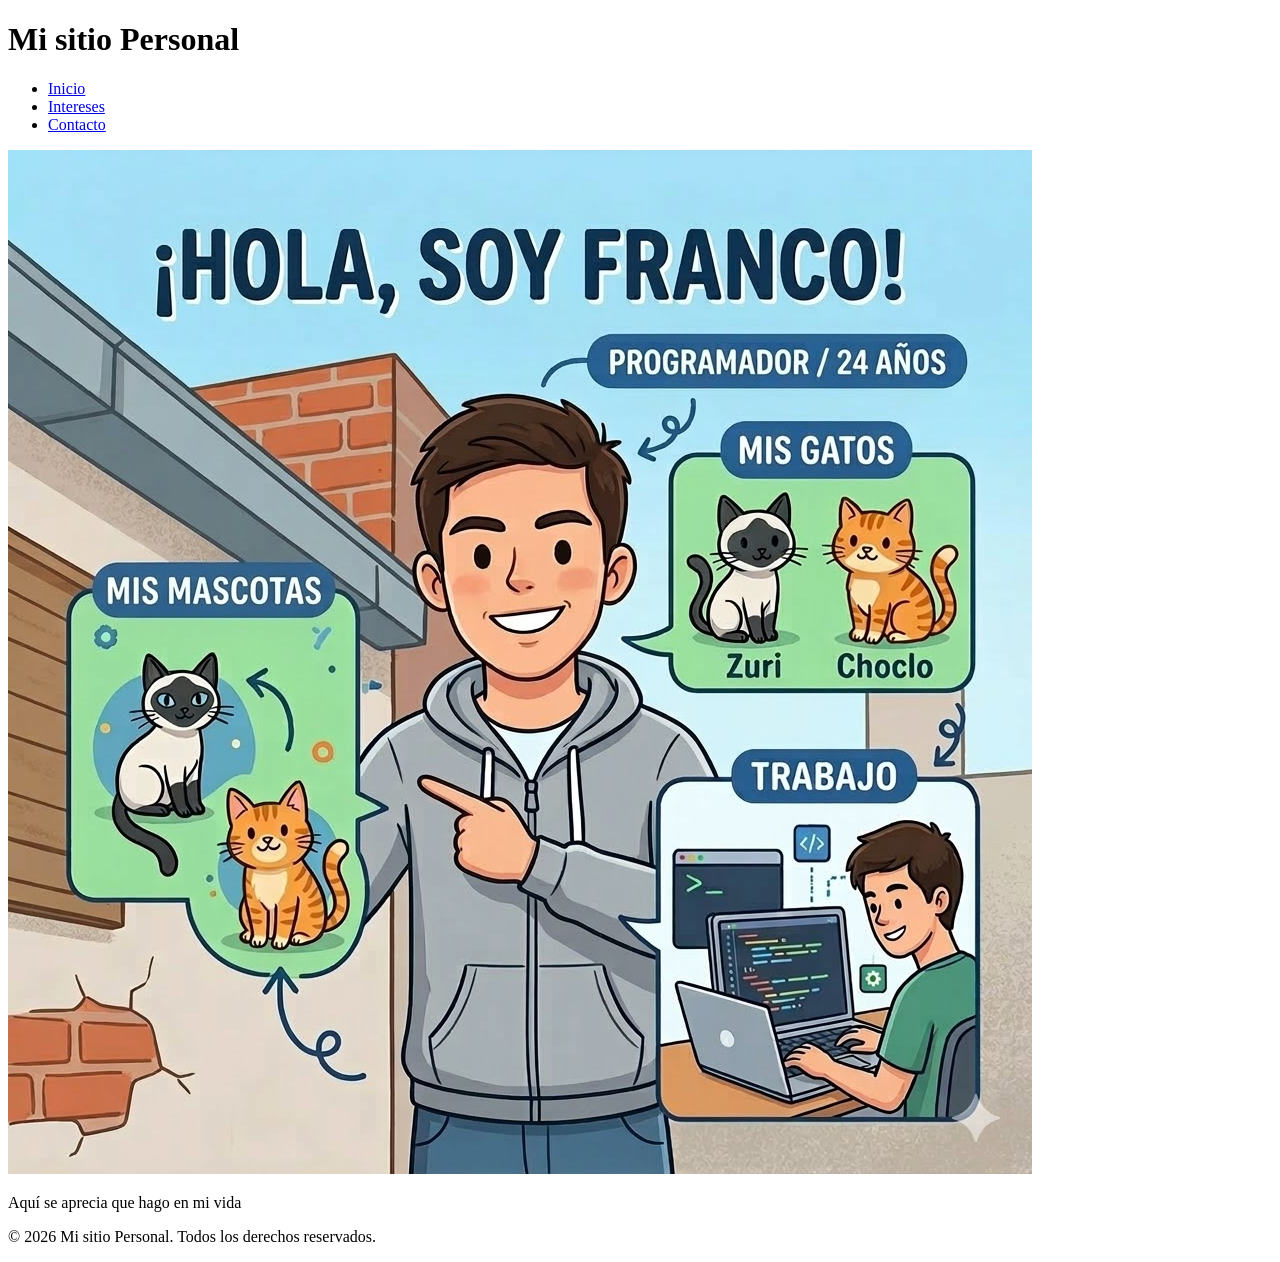
==== index.html @ 7357800f "first commit" ====
<!doctype html>
<html lang="en">
  <head>
    <meta charset="UTF-8" />
    <meta name="viewport" content="width=device-width, initial-scale=1.0" />
    <title>Mi ultimo sitio web</title>
  </head>
  <body>
    <header>
      <h1>Mi sitio Personal</h1>
      <nav>
        <ul>
          <li><a href="index.html">Inicio</a></li>
          <li><a href="intereses.html">Intereses</a></li>
          <li><a href="contacto.html">Contacto</a></li>
        </ul>
      </nav>
    </header>
    <main>
      <img src="imgs/unnamed.jpg" alt="Infografía Franco Gutierrez" />
      <p>Aquí se aprecia que hago en mi vida</p>
    </main>
    <footer>
      <p>&copy; 2026 Mi sitio Personal. Todos los derechos reservados.</p>
    </footer>
  </body>
</html>
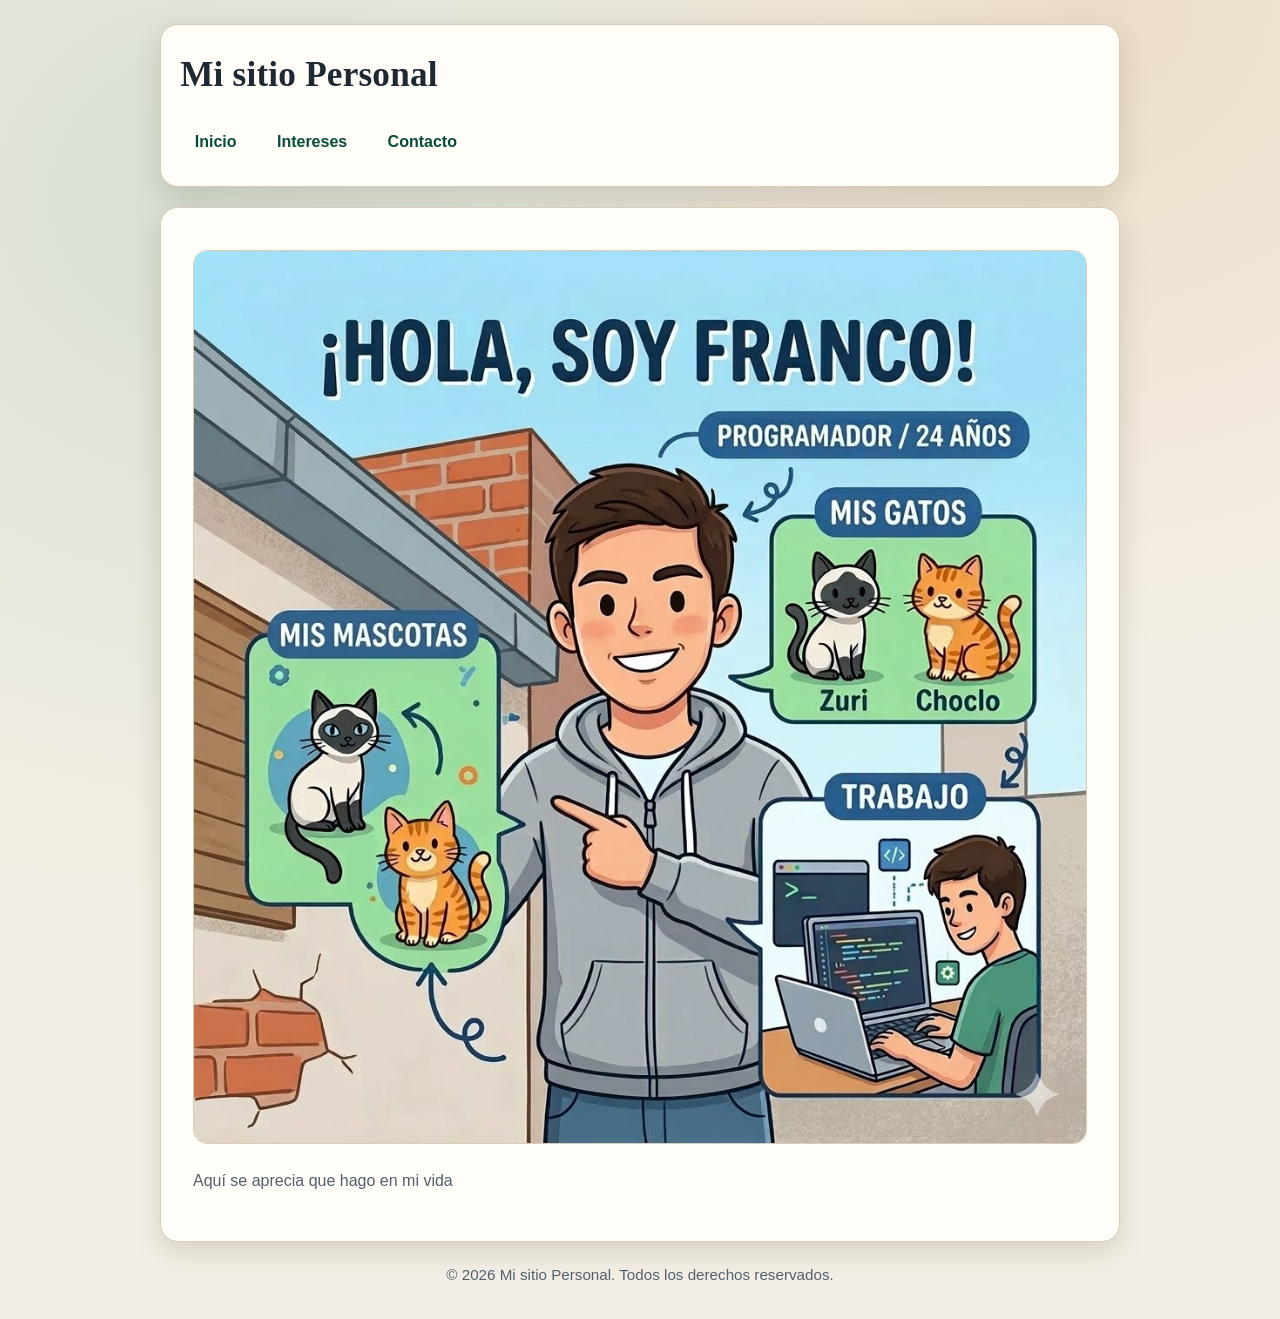
==== commit 8eaef055: "Agregar enlace a archivo de estilos CSS en las páginas contacto, index e intereses" ====
--- a/index.html
+++ b/index.html
@@ -4,6 +4,7 @@
     <meta charset="UTF-8" />
     <meta name="viewport" content="width=device-width, initial-scale=1.0" />
     <title>Mi ultimo sitio web</title>
+    <link rel="stylesheet" href="styles.css" />
   </head>
   <body>
     <header>
--- a/styles.css
+++ b/styles.css
@@ -0,0 +1,147 @@
+:root {
+  --bg: #f4efe6;
+  --bg-accent: #e8dbc8;
+  --surface: #fffdf8;
+  --text: #1f2933;
+  --muted: #52606d;
+  --primary: #0b6e4f;
+  --primary-dark: #084c39;
+  --border: #d9cdb9;
+  --shadow: 0 10px 28px rgba(48, 34, 15, 0.15);
+}
+
+* {
+  box-sizing: border-box;
+}
+
+body {
+  margin: 0;
+  font-family: 'Trebuchet MS', 'Gill Sans', sans-serif;
+  color: var(--text);
+  background:
+    radial-gradient(circle at 15% 15%, rgba(11, 110, 79, 0.12), transparent 45%),
+    radial-gradient(circle at 85% 0%, rgba(201, 146, 74, 0.2), transparent 38%), var(--bg);
+  line-height: 1.6;
+}
+
+header,
+main,
+footer {
+  width: min(960px, 92vw);
+  margin: 0 auto;
+}
+
+header {
+  margin-top: 1.5rem;
+  background: var(--surface);
+  border: 1px solid var(--border);
+  border-radius: 18px;
+  box-shadow: var(--shadow);
+  padding: 1.4rem 1.2rem;
+}
+
+h1,
+h2 {
+  font-family: Georgia, 'Times New Roman', serif;
+  margin: 0;
+  letter-spacing: 0.2px;
+}
+
+h1 {
+  font-size: clamp(1.7rem, 2.8vw, 2.2rem);
+}
+
+h2 {
+  margin-bottom: 1rem;
+  font-size: clamp(1.4rem, 2.2vw, 1.8rem);
+}
+
+nav ul {
+  list-style: none;
+  display: flex;
+  gap: 0.7rem;
+  padding: 0;
+  margin: 1rem 0 0;
+  flex-wrap: wrap;
+}
+
+nav a {
+  display: inline-block;
+  text-decoration: none;
+  color: var(--primary-dark);
+  font-weight: 700;
+  padding: 0.5rem 0.85rem;
+  border-radius: 999px;
+  border: 1px solid transparent;
+  transition:
+    background-color 0.2s ease,
+    color 0.2s ease,
+    border-color 0.2s ease;
+}
+
+nav a:hover,
+nav a:focus-visible {
+  background-color: rgba(11, 110, 79, 0.13);
+  border-color: rgba(11, 110, 79, 0.4);
+  outline: none;
+}
+
+main {
+  margin-top: 1.3rem;
+  margin-bottom: 1.3rem;
+  background: var(--surface);
+  border: 1px solid var(--border);
+  border-radius: 18px;
+  box-shadow: var(--shadow);
+  padding: clamp(1rem, 3vw, 2rem);
+}
+
+p,
+li {
+  color: var(--muted);
+}
+
+a {
+  color: var(--primary);
+}
+
+a:hover {
+  color: var(--primary-dark);
+}
+
+img {
+  max-width: 100%;
+  height: auto;
+  border-radius: 14px;
+  border: 1px solid var(--border);
+}
+
+main > img {
+  margin-top: 0.6rem;
+}
+
+#gato_bostero {
+  margin-top: 1rem;
+}
+
+footer {
+  margin-bottom: 2rem;
+  text-align: center;
+  font-size: 0.95rem;
+  color: var(--muted);
+}
+
+@media (max-width: 640px) {
+  header {
+    margin-top: 1rem;
+  }
+
+  nav ul {
+    gap: 0.5rem;
+  }
+
+  nav a {
+    font-size: 0.95rem;
+    padding: 0.45rem 0.7rem;
+  }
+}
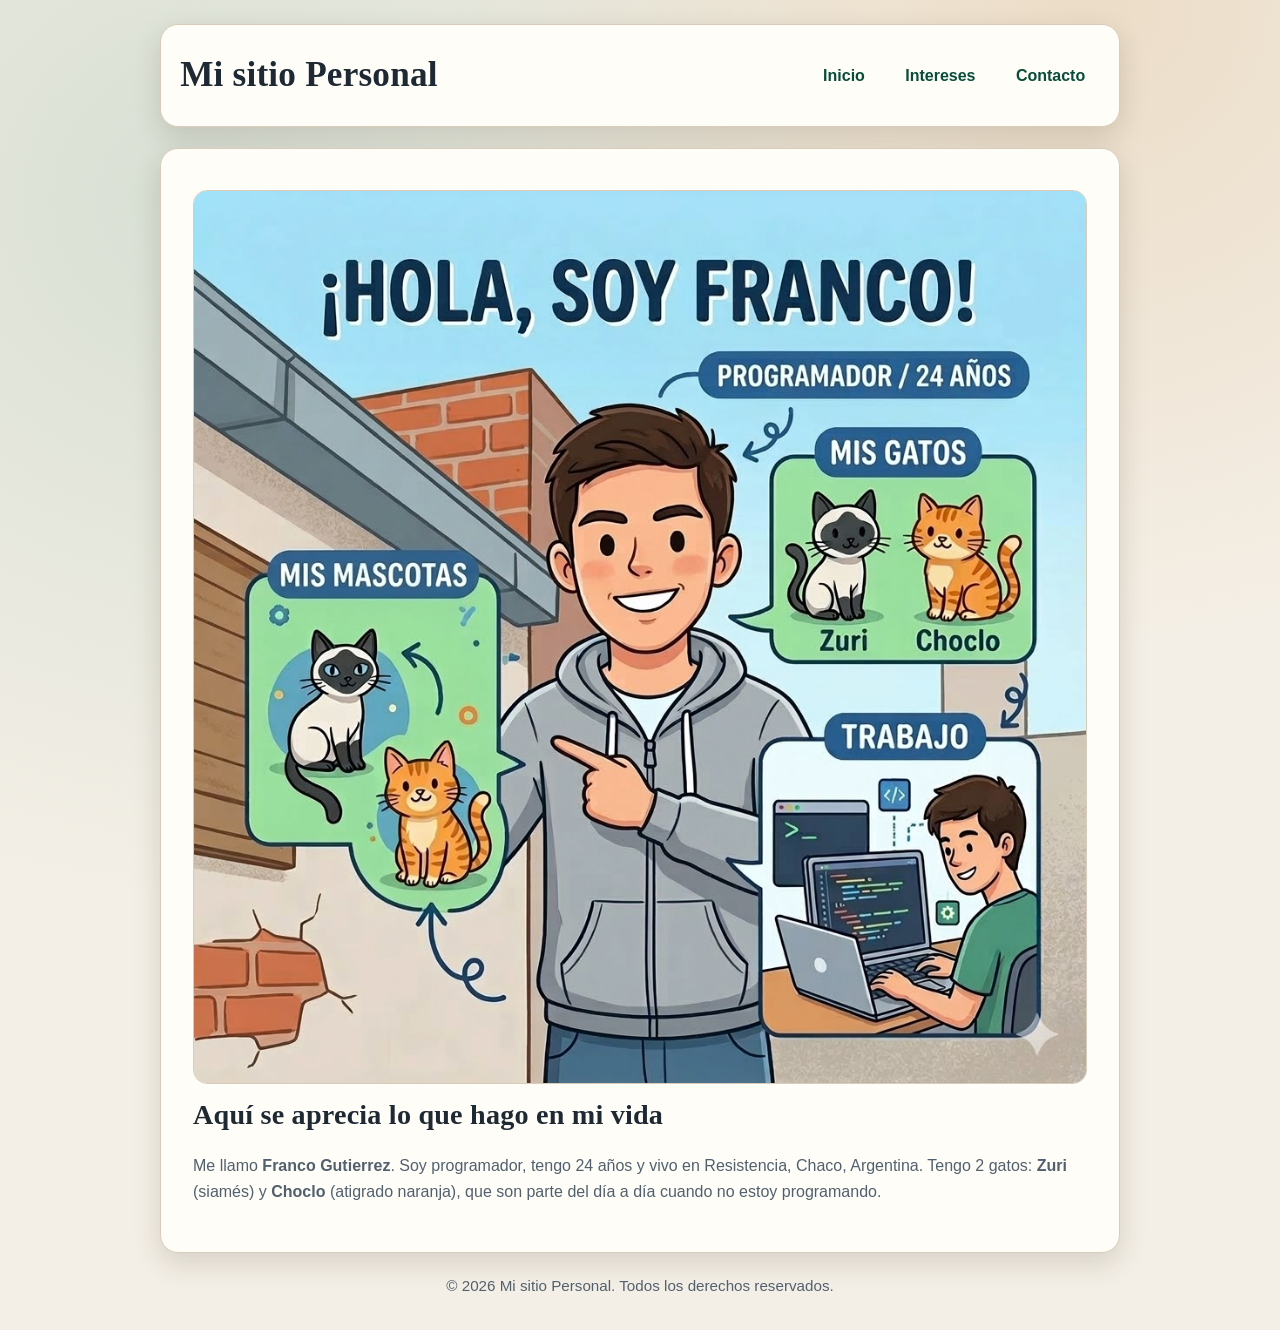
==== commit 7e21e7bc: "Update index.html: change doctype declaration to uppercase, enhance content structure with a new sec" ====
--- a/index.html
+++ b/index.html
@@ -1,4 +1,4 @@
-<!doctype html>
+<!DOCTYPE html>
 <html lang="en">
   <head>
     <meta charset="UTF-8" />
@@ -19,7 +19,15 @@
     </header>
     <main>
       <img src="imgs/unnamed.jpg" alt="Infografía Franco Gutierrez" />
-      <p>Aquí se aprecia que hago en mi vida</p>
+      <section aria-labelledby="vida-titulo">
+        <h2 id="vida-titulo">Aquí se aprecia lo que hago en mi vida</h2>
+        <p>
+          Me llamo <strong>Franco Gutierrez</strong>. Soy programador, tengo 24 años y vivo en
+          Resistencia, Chaco, Argentina. Tengo 2 gatos: <strong>Zuri</strong> (siamés) y
+          <strong>Choclo</strong> (atigrado naranja), que son parte del día a día cuando no estoy
+          programando.
+        </p>
+      </section>
     </main>
     <footer>
       <p>&copy; 2026 Mi sitio Personal. Todos los derechos reservados.</p>
--- a/styles.css
+++ b/styles.css
@@ -18,8 +18,7 @@
   margin: 0;
   font-family: 'Trebuchet MS', 'Gill Sans', sans-serif;
   color: var(--text);
-  background:
-    radial-gradient(circle at 15% 15%, rgba(11, 110, 79, 0.12), transparent 45%),
+  background: radial-gradient(circle at 15% 15%, rgba(11, 110, 79, 0.12), transparent 45%),
     radial-gradient(circle at 85% 0%, rgba(201, 146, 74, 0.2), transparent 38%), var(--bg);
   line-height: 1.6;
 }
@@ -32,6 +31,9 @@
 }
 
 header {
+  display: flex;
+  flex-direction: column;
+  align-items: center;
   margin-top: 1.5rem;
   background: var(--surface);
   border: 1px solid var(--border);
@@ -56,6 +58,31 @@
   font-size: clamp(1.4rem, 2.2vw, 1.8rem);
 }
 
+h3 {
+  font-family: Georgia, 'Times New Roman', serif;
+  margin: 0 0 0.5rem;
+  font-size: clamp(1.15rem, 1.8vw, 1.35rem);
+  color: var(--text);
+}
+
+.intereses-indice {
+  margin: 0 0 1.25rem;
+  padding-left: 1.25rem;
+}
+
+.interes-seccion {
+  scroll-margin-top: 0.75rem;
+  padding-top: 1rem;
+  margin-top: 0.25rem;
+  border-top: 1px solid var(--border);
+}
+
+.interes-seccion:first-of-type {
+  border-top: none;
+  padding-top: 0;
+  margin-top: 0;
+}
+
 nav ul {
   list-style: none;
   display: flex;
@@ -73,10 +100,7 @@
   padding: 0.5rem 0.85rem;
   border-radius: 999px;
   border: 1px solid transparent;
-  transition:
-    background-color 0.2s ease,
-    color 0.2s ease,
-    border-color 0.2s ease;
+  transition: background-color 0.2s ease, color 0.2s ease, border-color 0.2s ease;
 }
 
 nav a:hover,
@@ -131,6 +155,20 @@
   color: var(--muted);
 }
 
+@media (min-width: 641px) {
+  header {
+    flex-direction: row;
+    justify-content: space-between;
+    align-items: center;
+    gap: 1rem;
+  }
+
+  nav ul {
+    margin-top: 0;
+    justify-content: flex-end;
+  }
+}
+
 @media (max-width: 640px) {
   header {
     margin-top: 1rem;
@@ -138,6 +176,7 @@
 
   nav ul {
     gap: 0.5rem;
+    justify-content: center;
   }
 
   nav a {
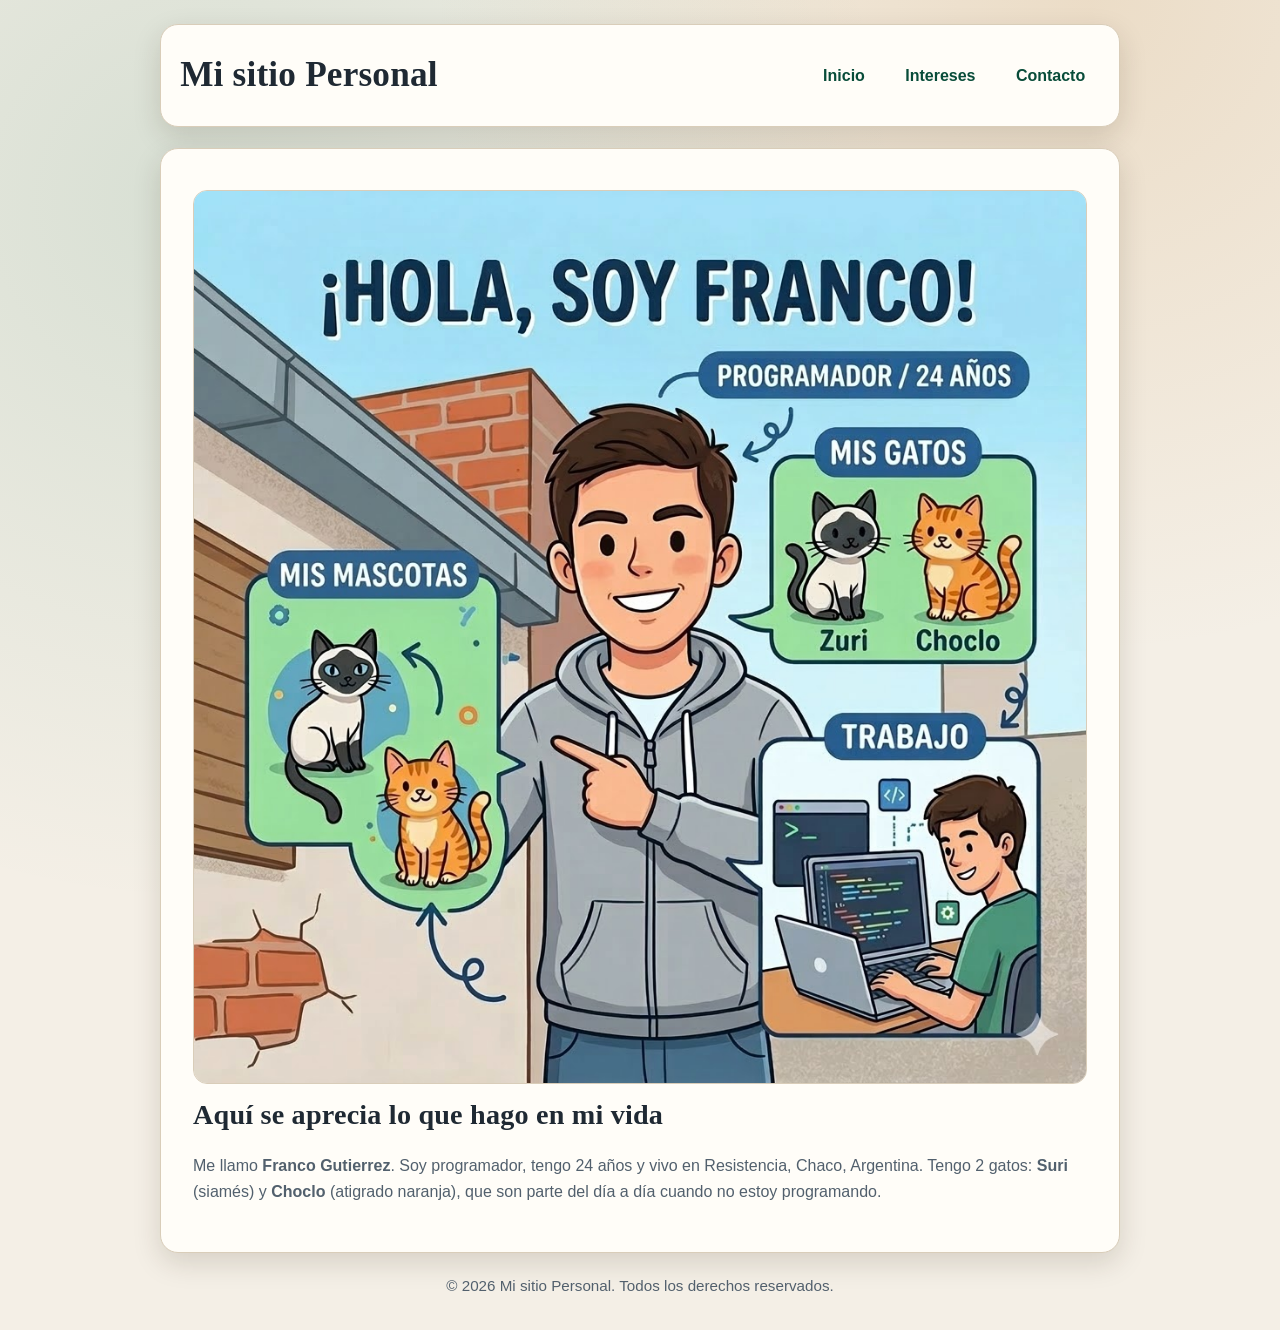
==== commit 9ab4b67d: "Actualizar index.html: cambiar la declaración doctype a minúsculas y corregir el nombre del gato Zur" ====
--- a/index.html
+++ b/index.html
@@ -1,4 +1,4 @@
-<!DOCTYPE html>
+<!doctype html>
 <html lang="en">
   <head>
     <meta charset="UTF-8" />
@@ -23,7 +23,7 @@
         <h2 id="vida-titulo">Aquí se aprecia lo que hago en mi vida</h2>
         <p>
           Me llamo <strong>Franco Gutierrez</strong>. Soy programador, tengo 24 años y vivo en
-          Resistencia, Chaco, Argentina. Tengo 2 gatos: <strong>Zuri</strong> (siamés) y
+          Resistencia, Chaco, Argentina. Tengo 2 gatos: <strong>Suri</strong> (siamés) y
           <strong>Choclo</strong> (atigrado naranja), que son parte del día a día cuando no estoy
           programando.
         </p>
